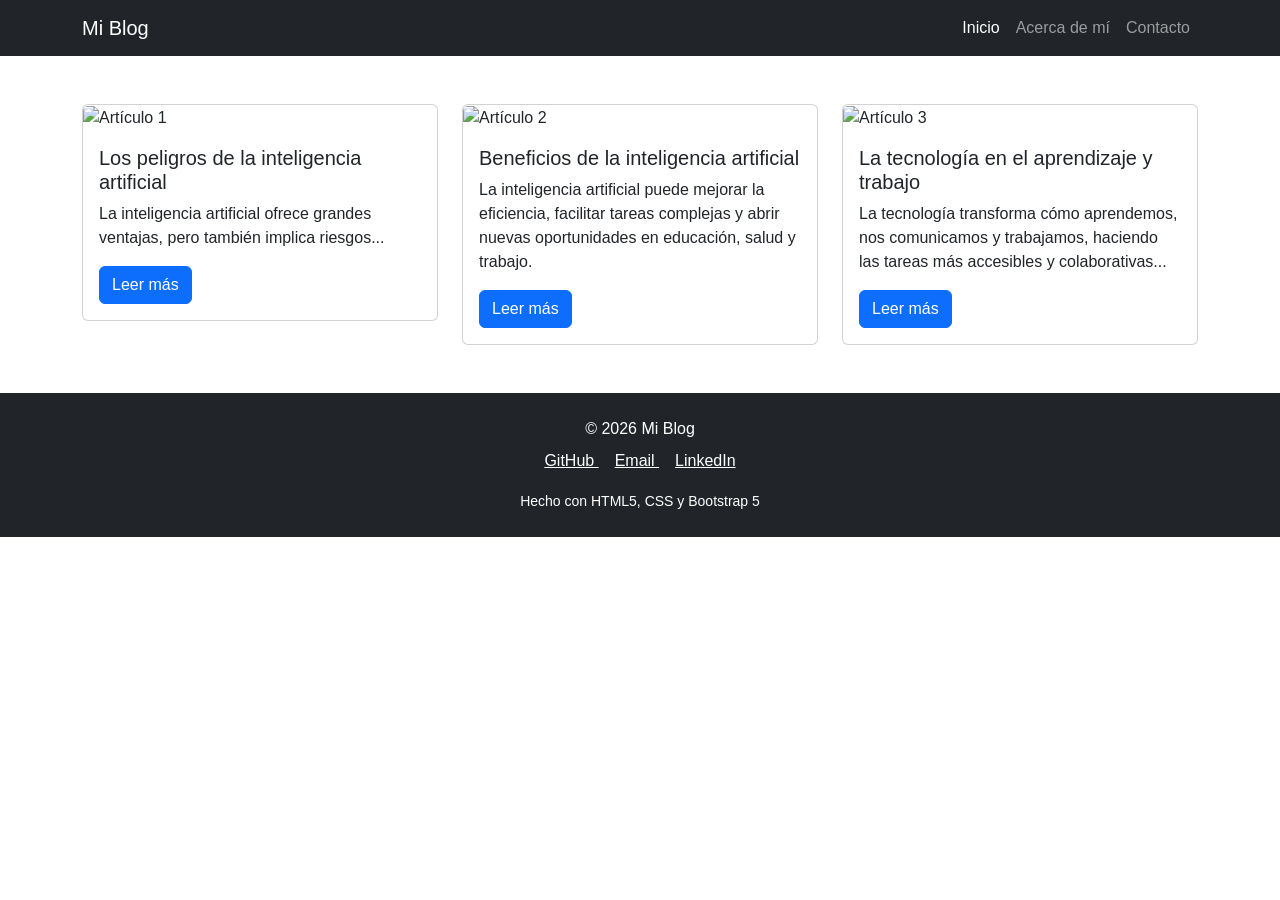
==== index.html @ 039f4260 "feat: agregados archivos base" ====
<!DOCTYPE html>
<html lang="es">

<head>
    <meta charset="UTF-8">
    <meta name="viewport" content="width=device-width, initial-scale=1.0">
    <title>Inicio | Mi Blog</title>

    <link rel="icon" href="favicon.ico">
    <link href="https://cdn.jsdelivr.net/npm/bootstrap@5.3.0/dist/css/bootstrap.min.css" rel="stylesheet">
    <link rel="stylesheet" href="styles.css">
</head>

<body>

    <!-- NAVBAR -->
    <nav class="navbar navbar-expand-lg navbar-dark bg-dark">
        <div class="container">
            <a class="navbar-brand" href="index.html">Mi Blog</a>

            <button class="navbar-toggler" data-bs-toggle="collapse" data-bs-target="#menu" aria-label="Abrir menú">
                <span class="navbar-toggler-icon"></span>
            </button>

            <div class="collapse navbar-collapse" id="menu">
                <ul class="navbar-nav ms-auto">
                    <li class="nav-item"><a class="nav-link active" href="index.html">Inicio</a></li>
                    <li class="nav-item"><a class="nav-link" href="about.html">Acerca de mí</a></li>
                    <li class="nav-item"><a class="nav-link" href="contact.html">Contacto</a></li>
                </ul>
            </div>
        </div>
    </nav>

    <!-- CONTENIDO -->
    <main class="container my-5">
        <div class="row g-4">

            <!-- Artículo 1 -->
            <article class="col-md-4">
                <a class="nav-link" href="articulo1.html">
                    <div class="card">
                        <img src="https://via.placeholder.com/300" class="card-img-top" alt="Artículo 1">
                        <div class="card-body">
                            <h2 class="h5">Los peligros de la inteligencia artificial</h2>
                            <p>La inteligencia artificial ofrece grandes ventajas, pero también implica riesgos...</p>
                            <a href="articulo1.html" class="btn btn-primary">Leer más</a>
                        </div>
                    </div>
                </a>
            </article>

            <!-- Artículo 2 -->
            <article class="col-md-4">
                <a class="nav-link" href="articulo2.html">
                    <div class="card">
                        <img src="https://via.placeholder.com/300" class="card-img-top" alt="Artículo 2">
                        <div class="card-body">
                            <h2 class="h5">Beneficios de la inteligencia artificial</h2>
                            <p>
                                La inteligencia artificial puede mejorar la eficiencia, facilitar tareas complejas y
                                abrir nuevas oportunidades en educación, salud y trabajo.
                            </p>
                            <a href="articulo2.html" class="btn btn-primary">Leer más</a>
                        </div>
                    </div>
                </a>
            </article>

            <!-- Artículo 3 -->
            <article class="col-md-4">
                <a class="nav-link" href="articulo3.html">
                    <div class="card">
                        <img src="https://via.placeholder.com/300" class="card-img-top" alt="Artículo 3">
                        <div class="card-body">
                            <h2 class="h5">La tecnología en el aprendizaje y trabajo</h2>
                            <p>La tecnología transforma cómo aprendemos, nos comunicamos y trabajamos, haciendo las
                                tareas más accesibles y colaborativas...</p>
                            <a href="articulo3.html" class="btn btn-primary">Leer más</a>
                        </div>
                    </div>
                </a>
            </article>

        </div>
    </main>

    <!-- FOOTER -->
    <footer class="bg-dark text-white py-4 mt-5">
        <div class="container text-center">

            <!-- Texto -->
            <p class="mb-2">© 2026 Mi Blog</p>

            <!-- Redes -->
            <div class="mb-3">
                <a href="https://github.com/dddario-tdf-edu" class="text-white me-3" target="_blank"
                    aria-label="GitHub">
                    GitHub
                </a>

                <a href="mailto:dariocabrera93@gmail.com" class="text-white me-3" aria-label="Enviar email">
                    Email
                </a>

                <a href="#" class="text-white" aria-label="LinkedIn">
                    LinkedIn
                </a>
            </div>

            <!-- Extra -->
            <small>Hecho con HTML5, CSS y Bootstrap 5</small>

        </div>
    </footer>

    <script src="https://cdn.jsdelivr.net/npm/bootstrap@5.3.0/dist/js/bootstrap.bundle.min.js"></script>

</body>

</html>
---- styles.css ----
/* Feedback visual */
input:valid, textarea:valid {
    border: 2px solid green;
}

input:invalid, textarea:invalid {
    border: 2px solid red;
}

/* Branding */
body {
    font-family: Arial, sans-serif;
}


/* Evita rojo antes de escribir */
input:placeholder-shown,
textarea:placeholder-shown {
    border: 1px solid #ced4da;
}

/* Campo válido */
input:valid, textarea:valid {
    border: 2px solid #198754;
}

/* Campo inválido */
input:invalid, textarea:invalid {
    border: 2px solid #dc3545;
}

/* Mejora visual al enfocar */
input:focus:invalid, textarea:focus:invalid {
    background-color: #fff3f3;
}

input:focus:valid, textarea:focus:valid {
    background-color: #f0fff4;
}
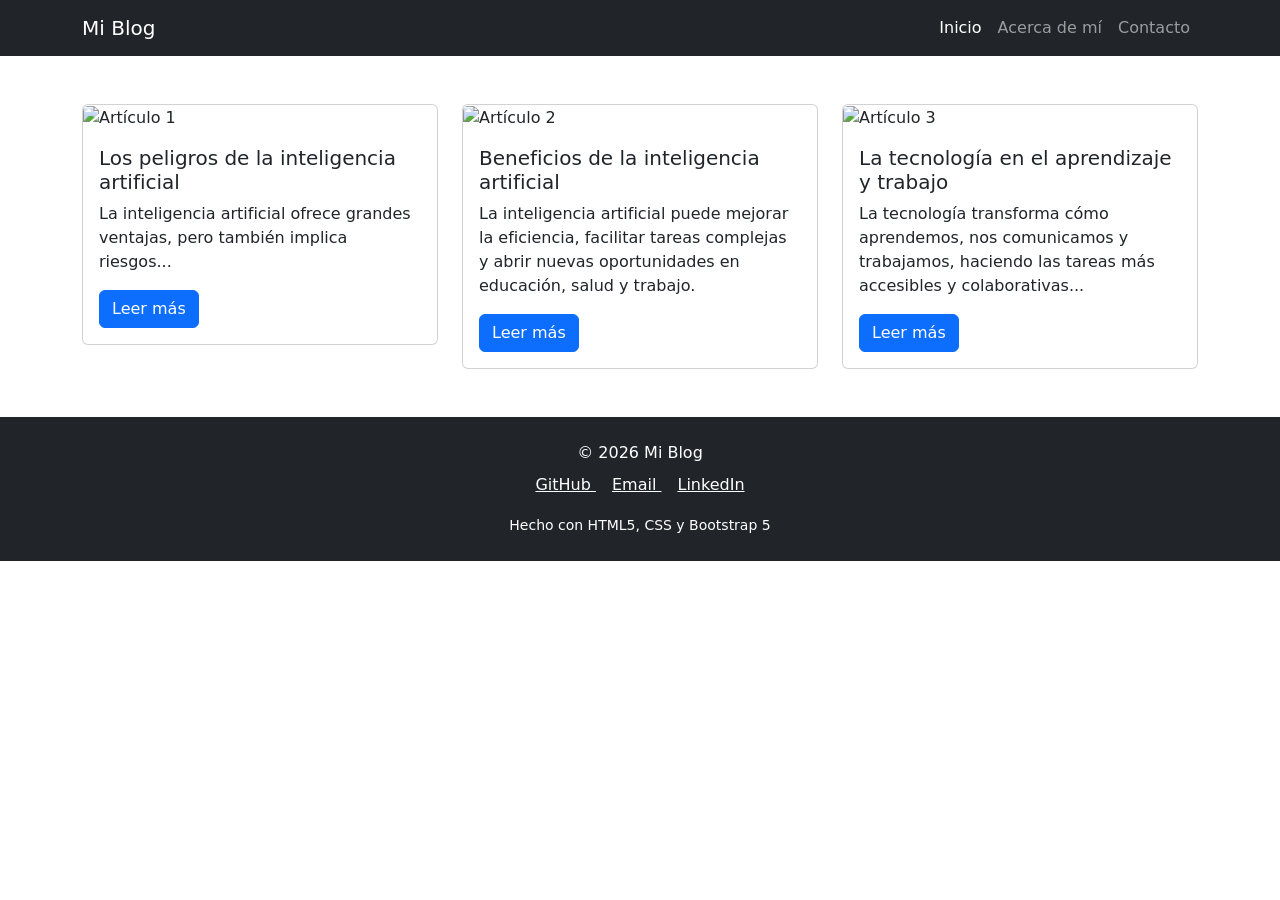
==== commit 41b6fdc8: "fix: corregido el import del css" ====
--- a/index.html
+++ b/index.html
@@ -8,7 +8,7 @@
 
     <link rel="icon" href="favicon.ico">
     <link href="https://cdn.jsdelivr.net/npm/bootstrap@5.3.0/dist/css/bootstrap.min.css" rel="stylesheet">
-    <link rel="stylesheet" href="styles.css">
+    <link rel="stylesheet" href="/assets/styles.css">
 </head>
 
 <body>
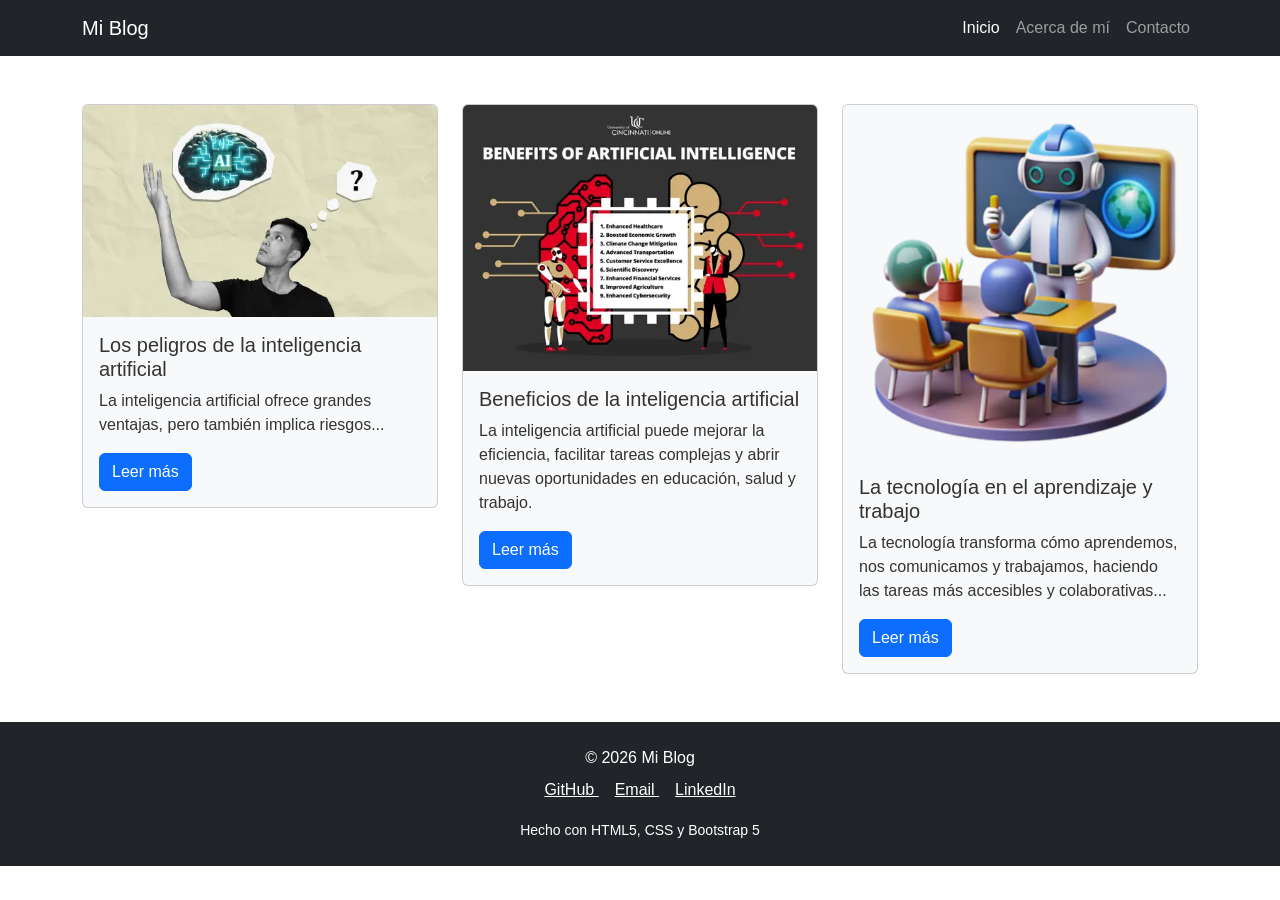
==== commit 8dc20a30: "feat: añadidas fotos para usar en los articulos, agregadas a la carpeta correspondiente y usadas en " ====
--- a/index.html
+++ b/index.html
@@ -40,7 +40,7 @@
             <article class="col-md-4">
                 <a class="nav-link" href="articulo1.html">
                     <div class="card">
-                        <img src="https://via.placeholder.com/300" class="card-img-top" alt="Artículo 1">
+                        <img src="/assets/images/articulos/ia-art1.webp" class="card-img-top" alt="Artículo 1">
                         <div class="card-body">
                             <h2 class="h5">Los peligros de la inteligencia artificial</h2>
                             <p>La inteligencia artificial ofrece grandes ventajas, pero también implica riesgos...</p>
@@ -54,7 +54,7 @@
             <article class="col-md-4">
                 <a class="nav-link" href="articulo2.html">
                     <div class="card">
-                        <img src="https://via.placeholder.com/300" class="card-img-top" alt="Artículo 2">
+                        <img src="/assets/images/articulos/ia-art2.webp" class="card-img-top" alt="Artículo 2">
                         <div class="card-body">
                             <h2 class="h5">Beneficios de la inteligencia artificial</h2>
                             <p>
@@ -71,7 +71,7 @@
             <article class="col-md-4">
                 <a class="nav-link" href="articulo3.html">
                     <div class="card">
-                        <img src="https://via.placeholder.com/300" class="card-img-top" alt="Artículo 3">
+                        <img src="/assets/images/articulos/ia-art3.webp" class="card-img-top" alt="Artículo 3">
                         <div class="card-body">
                             <h2 class="h5">La tecnología en el aprendizaje y trabajo</h2>
                             <p>La tecnología transforma cómo aprendemos, nos comunicamos y trabajamos, haciendo las
--- a/assets/styles.css
+++ b/assets/styles.css
@@ -0,0 +1,75 @@
+/* Feedback visual */
+input:valid, textarea:valid {
+    border: 2px solid green;
+}
+
+input:invalid, textarea:invalid {
+    border: 2px solid red;
+}
+
+/* Branding */
+body {
+    font-family: Arial, sans-serif;
+}
+
+
+/* Evita rojo antes de escribir */
+input:placeholder-shown,
+textarea:placeholder-shown {
+    border: 1px solid #ced4da;
+}
+
+/* Campo válido */
+input:valid, textarea:valid {
+    border: 2px solid #198754;
+}
+
+/* Campo inválido */
+input:invalid, textarea:invalid {
+    border: 2px solid #dc3545;
+}
+
+/* Mejora visual al enfocar */
+input:focus:invalid, textarea:focus:invalid {
+    background-color: #fff3f3;
+}
+
+input:focus:valid, textarea:focus:valid {
+    background-color: #f0fff4;
+}
+
+/* ---------------------
+   1. Estado por defecto (desktop)
+   --------------------- */
+body {
+    background-color: #ffffff; /* Fondo blanco */
+    color: #333; /* Texto oscuro */
+    font-family: Arial, sans-serif;
+}
+
+.card, nav, footer {
+    background-color: #f8f9fa; /* Gris claro */
+    color: #333;
+    transition: background-color 0.3s, color 0.3s; /* animación suave */
+}
+
+/* ---------------------
+   2. Estado tablet (pantallas <= 992px)
+   --------------------- */
+@media (max-width: 992px) {
+    .card, nav, footer {
+        background-color: #ff7f50; /* naranja llamativo */
+        color: #ffffff; /* texto blanco para contraste */
+    }
+}
+
+/* ---------------------
+   3. Estado mobile (pantallas <= 576px)
+   --------------------- */
+@media (max-width: 576px) {
+    .card, nav, footer {
+        background-color: #2a5255; /* naranja llamativo */
+        padding: 1rem;
+        font-size: 14px;
+    }
+}
